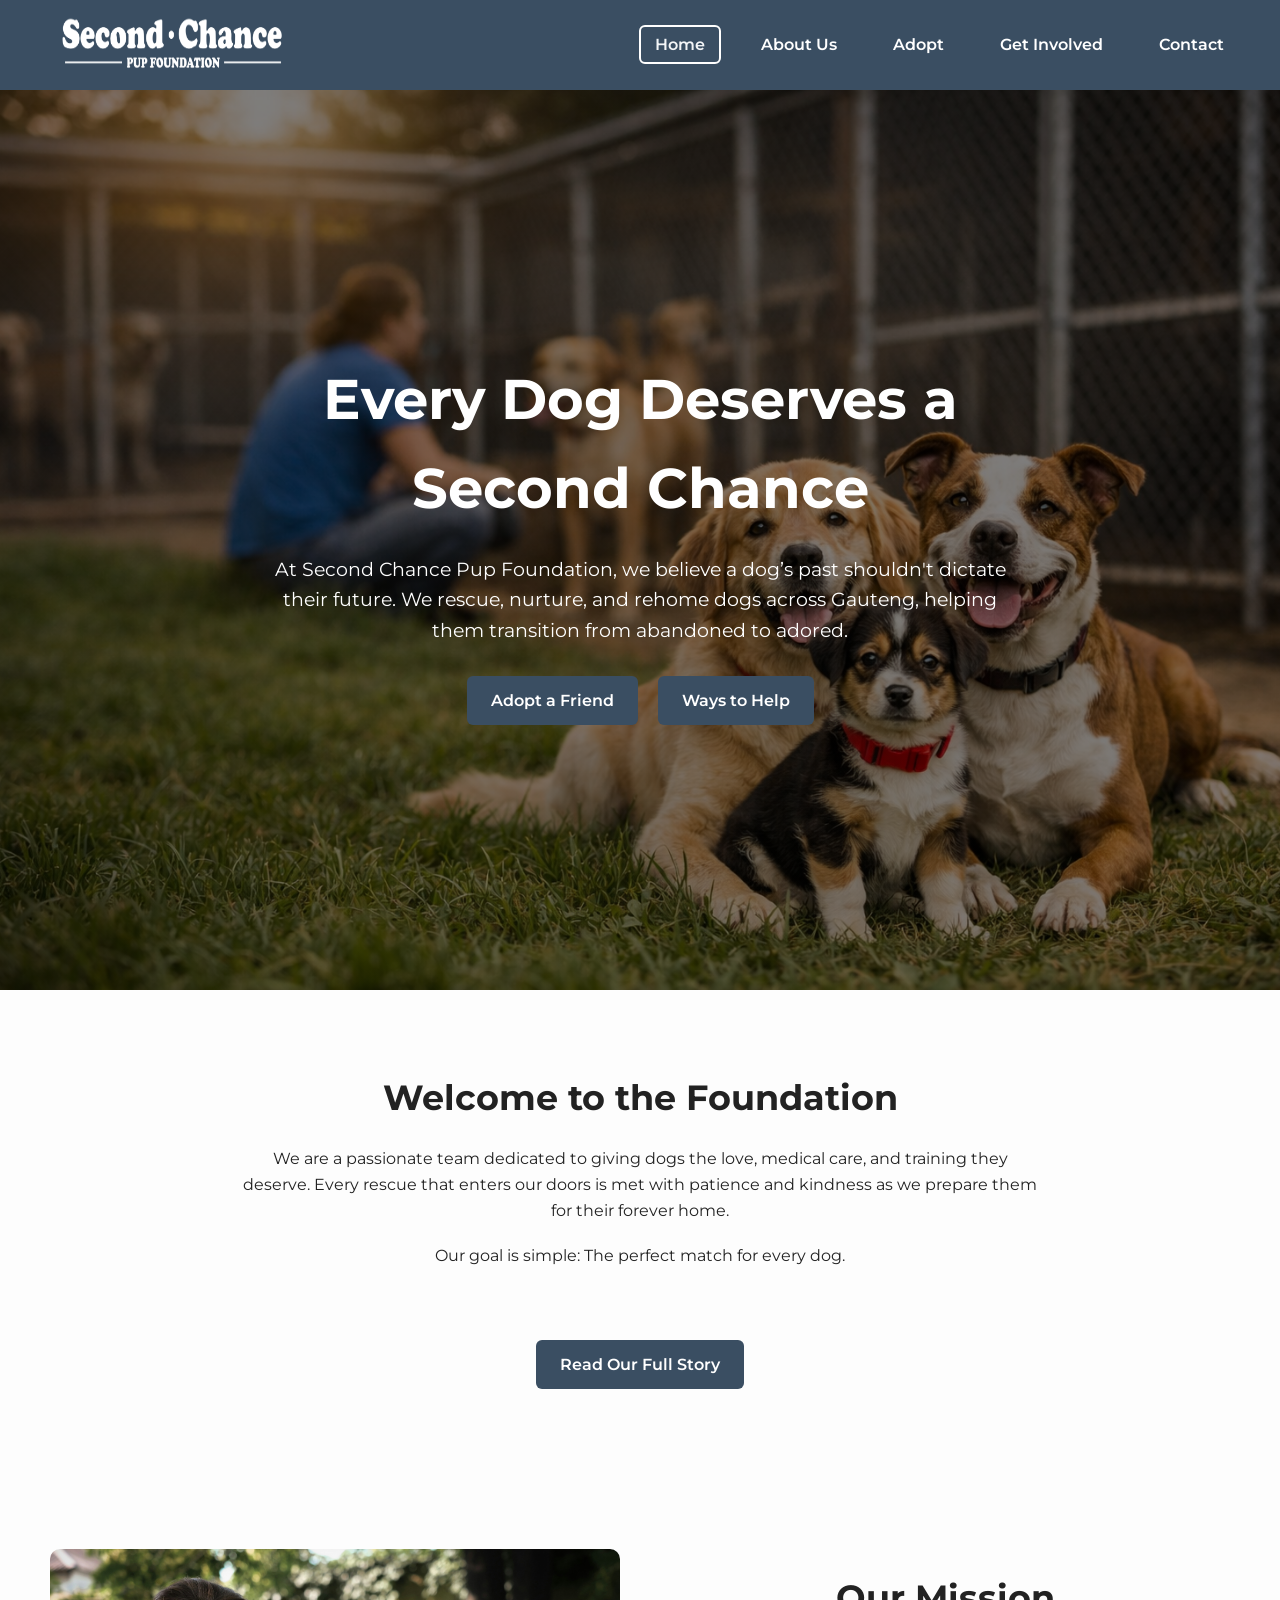
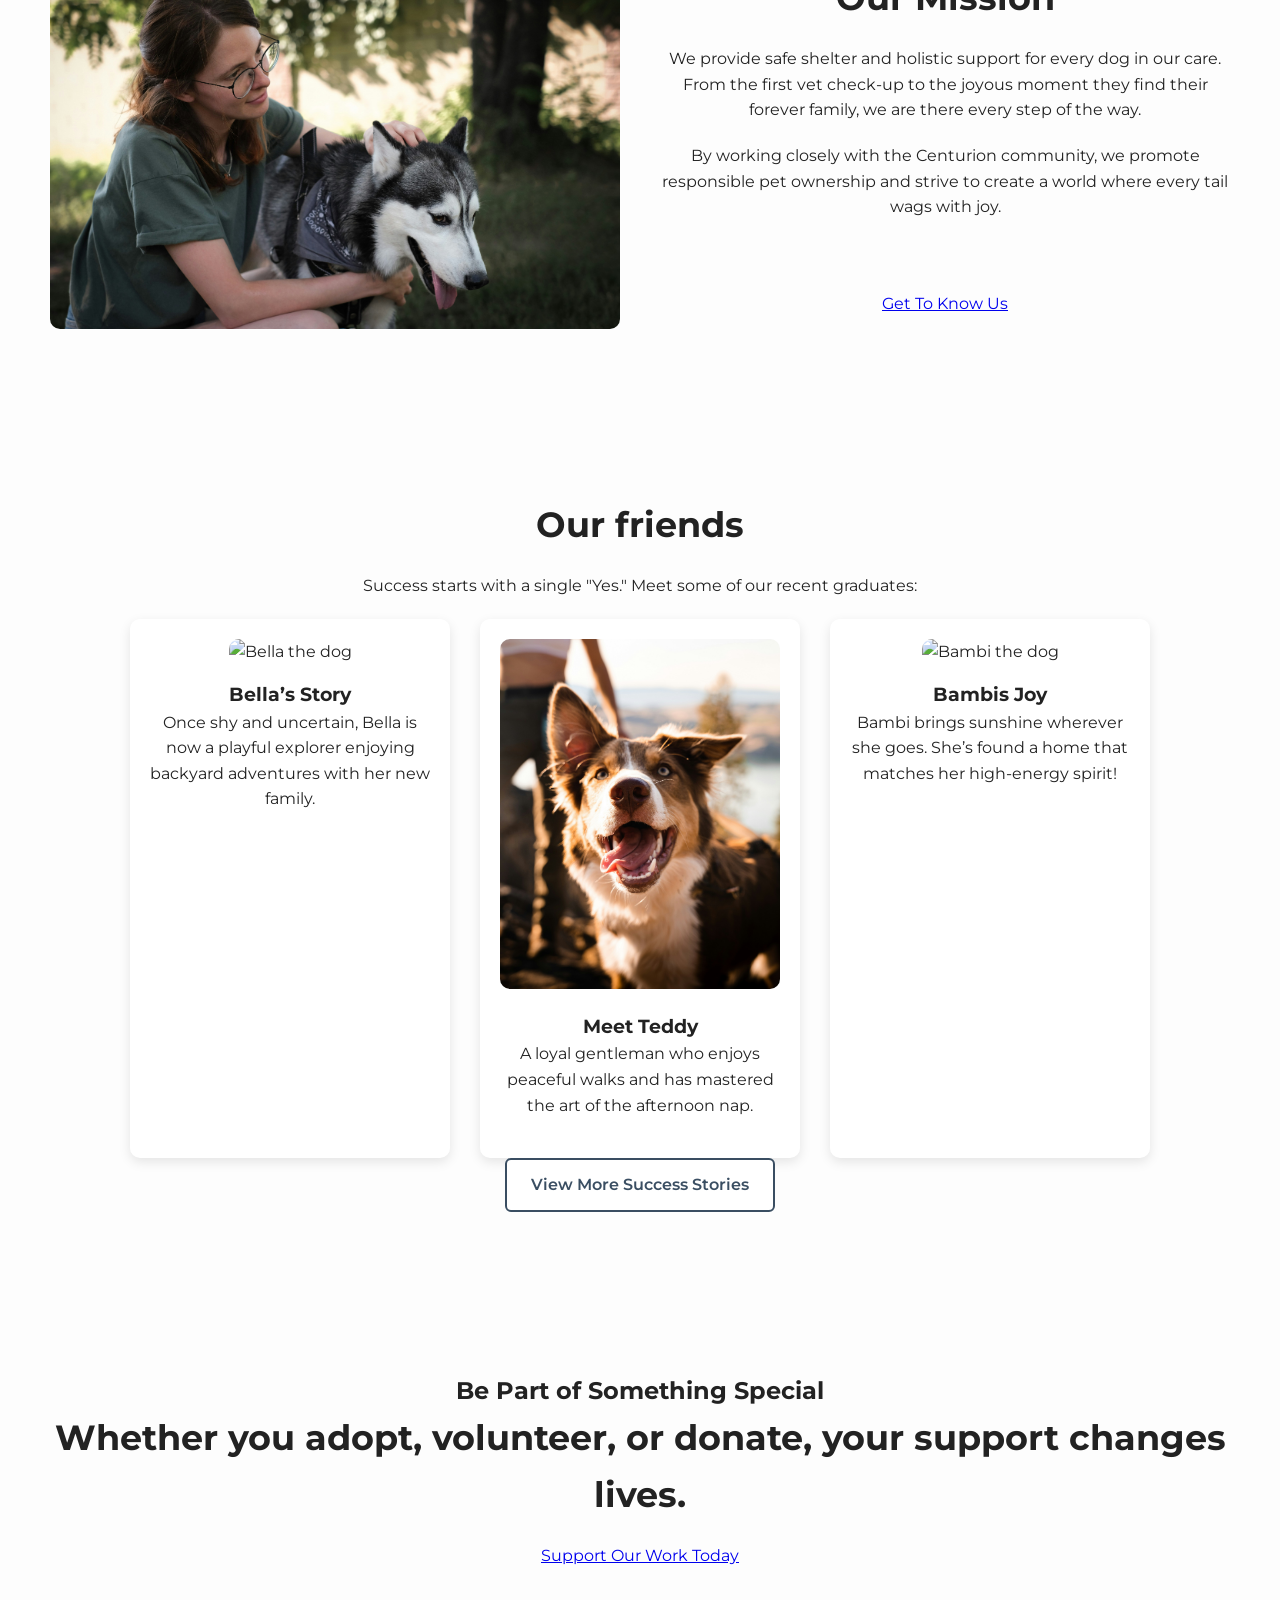
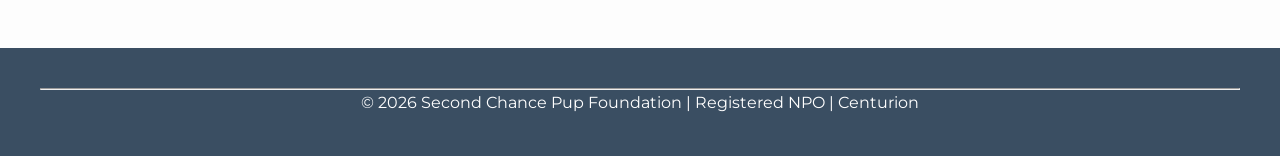
==== index.html @ 2137a449 "img out back from broken ones" ====
<!DOCTYPE html>
<html lang="en">
<head>
  <meta charset="UTF-8">
  <meta name="viewport" content="width=device-width, initial-scale=1.0">
  
  <!-- Font Awesome -->
  <link rel="stylesheet" href="https://cdnjs.cloudflare.com/ajax/libs/font-awesome/6.5.0/css/all.min.css">
  <!-- Google Fonts -->
  <link href="https://fonts.googleapis.com/css2?family=Montserrat:wght@400;600&display=swap" rel="stylesheet">
  <!--CSS STYLE-->
  <link rel="stylesheet" href="css/style.css">

  <title>Home | Second Chance Pup Foundation</title>
</head>

<body>

    <!--NAVIGATION BAR-->
    <nav>
      <div class="left">
      <a href="index.html">
        <img src="img/logo-icons/pup-logo-white-lettermark.png" alt="Second Chance Pup Foundation Logo" width="220">
       </a>
      </div>

      <div>

      <div class="right">
     <a href="index.html" class="active">Home</a></li>
        <a href="about.html" >About Us</a>
        <a href="adopt.html" >Adopt</a>
        <a href="getinvolved.html" >Get Involved</a>
        <a href="contact.html">Contact</a>
      </div>
    </nav>
  </header>

  <main>

    <!--HERO SECTION-->
     <section id="hero">
    <div class="hero-content">
      <h1>Every Dog Deserves a Second Chance</h1>
      <p>
        At Second Chance Pup Foundation, we believe a dog’s past shouldn't dictate their future. 
        We rescue, nurture, and rehome dogs across Gauteng, helping them transition from abandoned to adored.
      </p>
      <b></b>
      <div class="hero-buttons">
        <a href="adopt.html" class="btn">Adopt a Friend</a>
        <a href="getinvolved.html" class="btn">Ways to Help</a>
      </div>
    </div>
  </section>

    <section id="welcome">
    
      <b></b>
      <h2>Welcome to the Foundation</h2>
      <p>
        We are a passionate team dedicated to giving dogs the love, medical care, and training they deserve. 
        Every rescue that enters our doors is met with patience and kindness as we prepare them for their forever home.
      </p>
      <p>Our goal is simple: The perfect match for every dog.</p>
      <br><br>
      <a href="about.html" class="btn">Read Our Full Story</a>
    </section>

<section id="mission">
  <div class="mission-container">
    
    <!-- IMAGE SLIDES IN FROM LEFT -->
    <div class="mission-image slide-in-left">
      <img src="img/adopt-dogs/alin-luna-iie0hL1Rf88-unsplash.jpg" alt="Mission Dog">
    </div>

    <!-- TEXT SLIDES IN FROM RIGHT -->
    <div class="mission-text slide-in-right">
      <h2>Our Mission</h2>
      <p>
        We provide safe shelter and holistic support for every dog in our care. 
        From the first vet check-up to the joyous moment they find their forever family, 
        we are there every step of the way.
      </p>
      <p>
        By working closely with the Centurion community, we promote responsible pet ownership 
        and strive to create a world where every tail wags with joy.
      </p>
      <br><br>
      <a href="about.html" class="btn1">Get To Know Us</a>
    </div>

  </div>
</section>


    <section id="success-stories">
      <h2>Our friends</h2>
      <p>Success starts with a single "Yes." Meet some of our recent graduates:</p>

      <div class="gallery">
        <article class="dog-card">
          <img src="img/adopt-dogs/barnabas-davoti--irsSHWutMQ-unsplash.jpg" alt="Bella the dog" width = 400>
          <h3>Bella’s Story</h3>
          <p>Once shy and uncertain, Bella is now a playful explorer enjoying backyard adventures with her new family.</p>
        </article>

        <section class="dog-card">
          <img src="img/adopt-dogs/brayden-prato-MJ9gSUqshcc-unsplash.jpg" alt="Teddy the dog" width = 400>
          <h3>Meet Teddy</h3>
          <p>A loyal gentleman who enjoys peaceful walks and has mastered the art of the afternoon nap.</p>
        </section>

        <section class="dog-card">
          <img src="img/adopt-dogs/haberdoedas-AAwWi6ZB6-I-unsplash (1).jpg" alt="Bambi the dog" width="400">
          <h3>Bambis Joy</h3>
          <p>Bambi brings sunshine wherever she goes. She’s found a home that matches her high-energy spirit!</p>
        </section>
      </div>

      <a href="adopt.html"class="btn2">View More Success Stories</a>
    </section>
<b></b>
    <section id="getinvolved">
      <h1>Be Part of Something Special</h1>
      <h2>Whether you adopt, volunteer, or donate, your support changes lives.</H2>
      <a href="getinvolved.html" class="btn1">Support Our Work Today</a>
    </section>
  

  </main> 
  
  <footer>
    <hr>
    <p align="center">&copy; 2026 Second Chance Pup Foundation | Registered NPO | Centurion</p>
  </footer>

</body>
</html>
---- css/style.css ----
/* ROOT VARIABLES */
:root {
  --text-color: #222;
  --background-color: #fdfdfd;
  --link-color: #0077cc;
  --accent-color: #a59120;
}

/* RESET */
* {
  margin: 0;
  padding: 0;
  box-sizing: border-box;
}

html {
  scroll-behavior: smooth;
}

/* BODY */
body {
  font-family: 'Montserrat', sans-serif;
  background-color: var(--background-color);
  color: var(--text-color);
  line-height: 1.6;
  opacity: 0; 
  animation: fadeIn 1.5s ease-in forwards;
}

/* FADE-IN ANIMATION */
@keyframes fadeIn {
  from { opacity: 0; }
  to { opacity: 1; }
}

/* NAVBAR */
nav {
  display: flex;
  justify-content: space-between;
  align-items: center;
  padding: 0 40px;
  height: 90px;
  background-color: #3a4e62; 
}

nav img {
  height: 60px;
  border: none;       
  box-shadow: none;  
}

/* NAV LINKS */
nav a {
  color: #fff;            
  text-decoration: none;   
  margin-left: 20px;
  font-weight: 600;
  padding: 8px 14px;
  border-radius: 6px;
  border: 2px solid transparent;
  transition: background 0.3s ease, color 0.3s ease, border 0.3s ease;
}

nav a:hover {
  background: #ffffff03;
  color: #fff#3a4e62;  
  border:2px solid #fff;                     
}

nav a.active {
  background: #3a4e62;
  color: #f3f5f7;
  border: 2px solid #fff;
  
}

nav a.active:hover {
  background: #3a4e62;
  color: #f3f5f7;
  border: 2px solid #fff;
  
}

/* NAV LOGO */
nav .left a {
  background: none;
  padding: 0;
}

/* HERO SECTION */
#hero {
  position: relative;
  height: 100vh;
  background: 
    linear-gradient(rgba(0,0,0,0.5), rgba(0,0,0,0.5)), 
    url('../img/DESIGNS/Copilot_20260514_195920.png') no-repeat center center/cover;
  display: flex;
  align-items: center;
  justify-content: center;
  text-align: center;
  color: #fff;
}

.hero-content {
  max-width: 800px;
  padding: 20px;
}

#hero h1 {
  font-size: 3.5rem;
  margin-bottom: 20px;
}

#hero p {
  font-size: 1.2rem;
  margin-bottom: 30px;
}

/* HERO BUTTONS */
.hero-buttons {
  display: flex;
  gap: 20px;
  justify-content: center;
}

/* PRIMARY BUTTON */
.btn {
  display: inline-block;
  padding: 12px 24px;
  background-color: #3a4e62;       
  color: #fff;           
  border: none;
  border-radius: 6px;
  font-weight: 600;
  text-decoration: none;
  transition: background 0.3s ease, color 0.3s ease, transform 0.3s ease;
}

.btn:hover {
  background-color: #fff;           
  color: #3a4e62;                     
  border: 2px solid #3a4e62;     
}

/* SECONDARY BUTTON */
.btn2 {
  display: inline-block;
  background-color: #fff;
  color: #3a4e62;
  padding: 12px 24px;
  text-decoration: none;
  border: 2px solid #3a4e62;
  border-radius: 6px;
  font-weight: 600;
  transition: all 0.3s ease;
}

.btn2:hover {
  background-color: #3a4e62;
  color: #fff;
}

/* SECTIONS */
section {
  padding: 80px 50px;
  text-align: center;
}

section h2 {
  font-size: 2.2rem;
  margin-bottom: 20px;
}

section p {
  max-width: 800px;
  margin: 0 auto 20px;
}

/* SUCCESS STORIES */
.gallery {
  display: flex;
  flex-wrap: wrap;
  justify-content: center;
  gap: 30px;
}

.dog-card {
  background: #fff;
  border-radius: 10px;
  box-shadow: 0 4px 12px rgba(0,0,0,0.1);
  padding: 20px;
  max-width: 320px;
  transition: transform 0.3s ease;
}

.dog-card:hover {
  transform: translateY(-8px);
}

.dog-card img {
  width: 100%;
  border-radius: 10px;
  margin-bottom: 15px;
}

/* CTA SECTION */
#cta {
  background: #eef0f1;
  color: #030000;
  padding: 80px 50px;
}

#cta a {
  display: inline-block;
  margin-top: 20px;
  padding: 12px 24px;
  background: var(--accent-color);
  color: #222;
  border-radius: 6px;
  font-weight: 600;
}

#cta a:hover {
  background: #e6c200;
}

/* FOOTER */
footer {
  background: #3a4e62;
  color: #fff;
  padding: 40px;
  text-align: center;
}

/* RESPONSIVE */
@media (max-width: 992px) {
  .hero-section {
    flex-direction: column;
    text-align: center;
    padding: 80px 30px;
  }

  .hero-section h1 {
    font-size: 2.5rem;
  }

  nav {
    flex-direction: column;
    height: auto;
    padding: 20px;
  }

  nav a {
    margin: 10px 0;
  }

  .gallery {
    flex-direction: column;
    align-items: center;
  }
}


/*MISSION CONTAINER*/
.mission-container {
  display: flex;
  align-items: center;
  justify-content: space-between;
  gap: 40px;
}

.mission-image, .mission-text {
  flex: 1;
  text-align: center;
}

.mission-image img {
  width: 100%;
  max-width: 600px;  
  height: auto;
  border-radius: 10px;
}

/*REUSABLE LEFT SLIDER */

@keyframes slideInLeft {
  from { transform: translateX(-100%); opacity: 0; }
  to   { transform: translateX(0); opacity: 1; }
}


@keyframes slideInRight {
  from { transform: translateX(100%); opacity: 0; }
  to   { transform: translateX(0); opacity: 1; }
}

.slide-in-left.animate {
  animation: slideInLeft 1s ease-out forwards;
}

.slide-in-right.animate {
  animation: slideInRight 1s ease-out forwards;
}

/* Mobile layout */
@media (max-width: 768px) {
  .mission-container {
    flex-direction: column;
  }
  .mission-image img {
    max-width: 100%;
  }
}
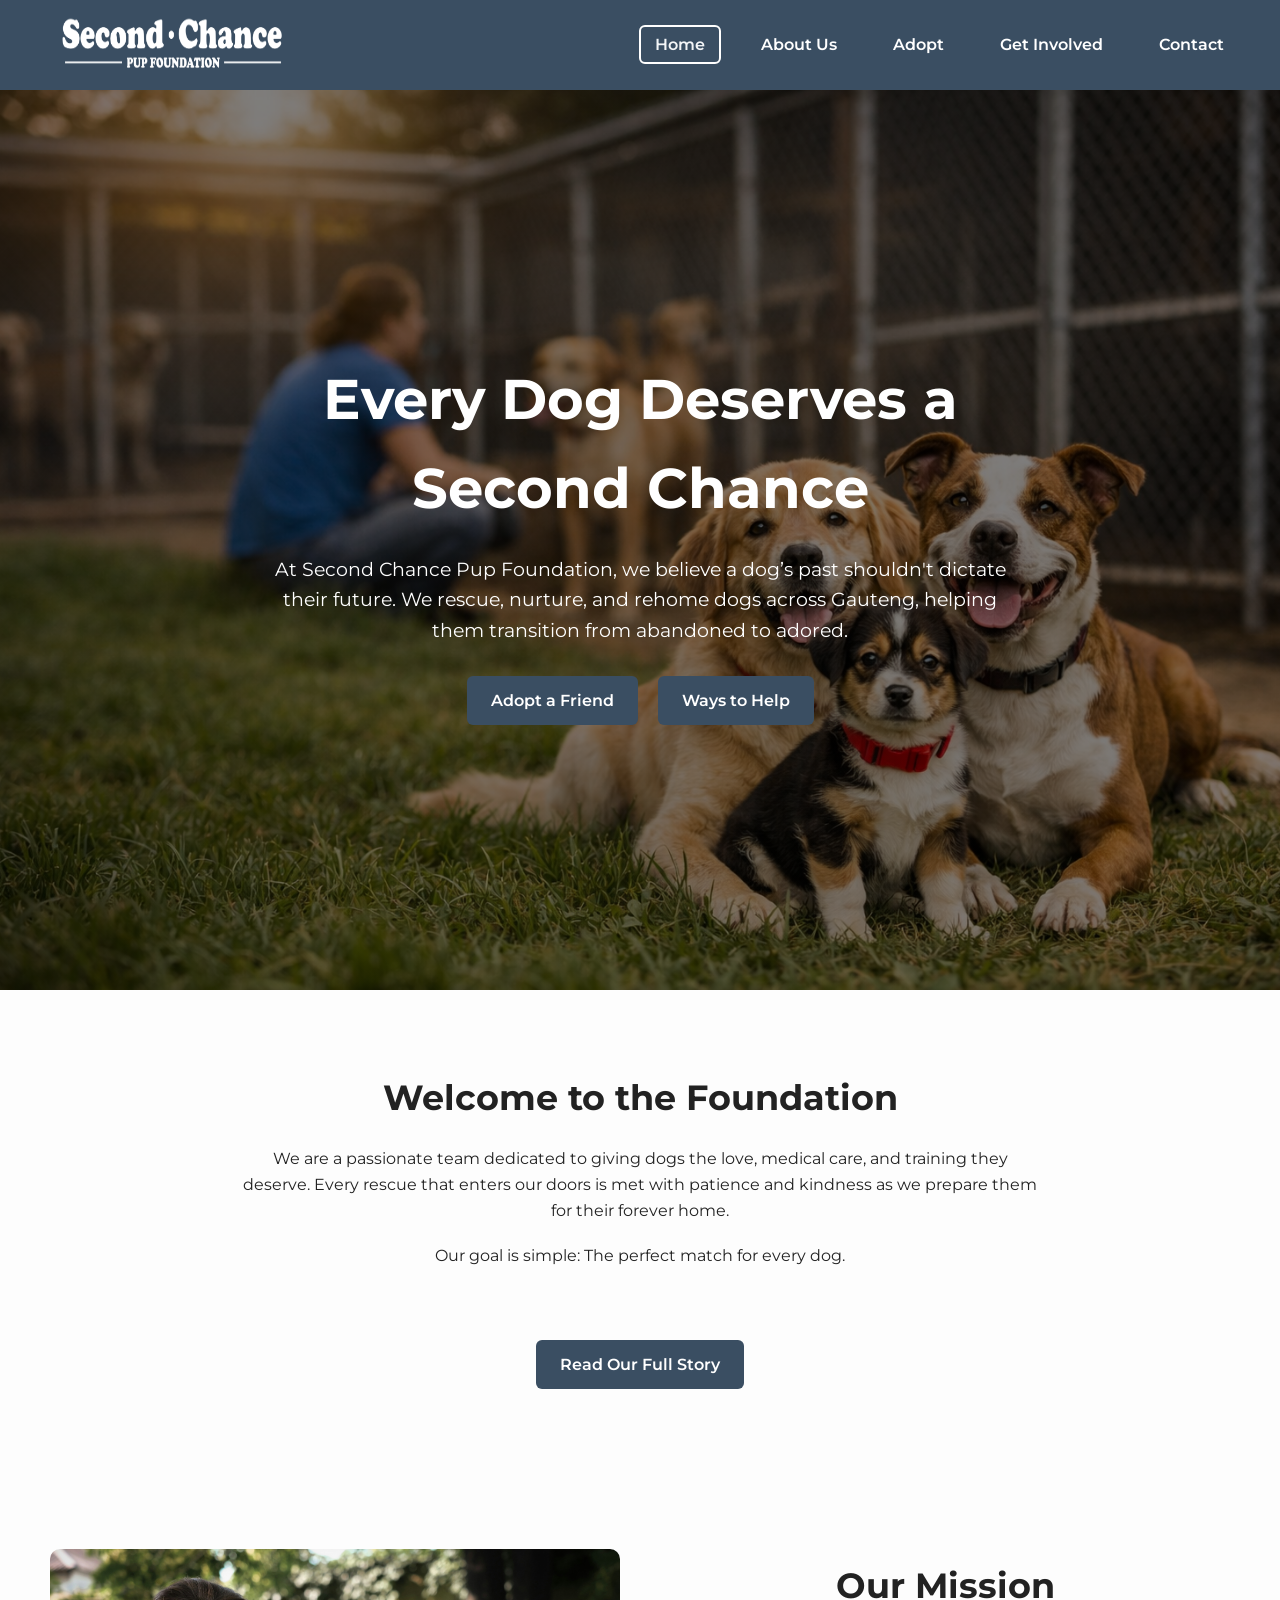
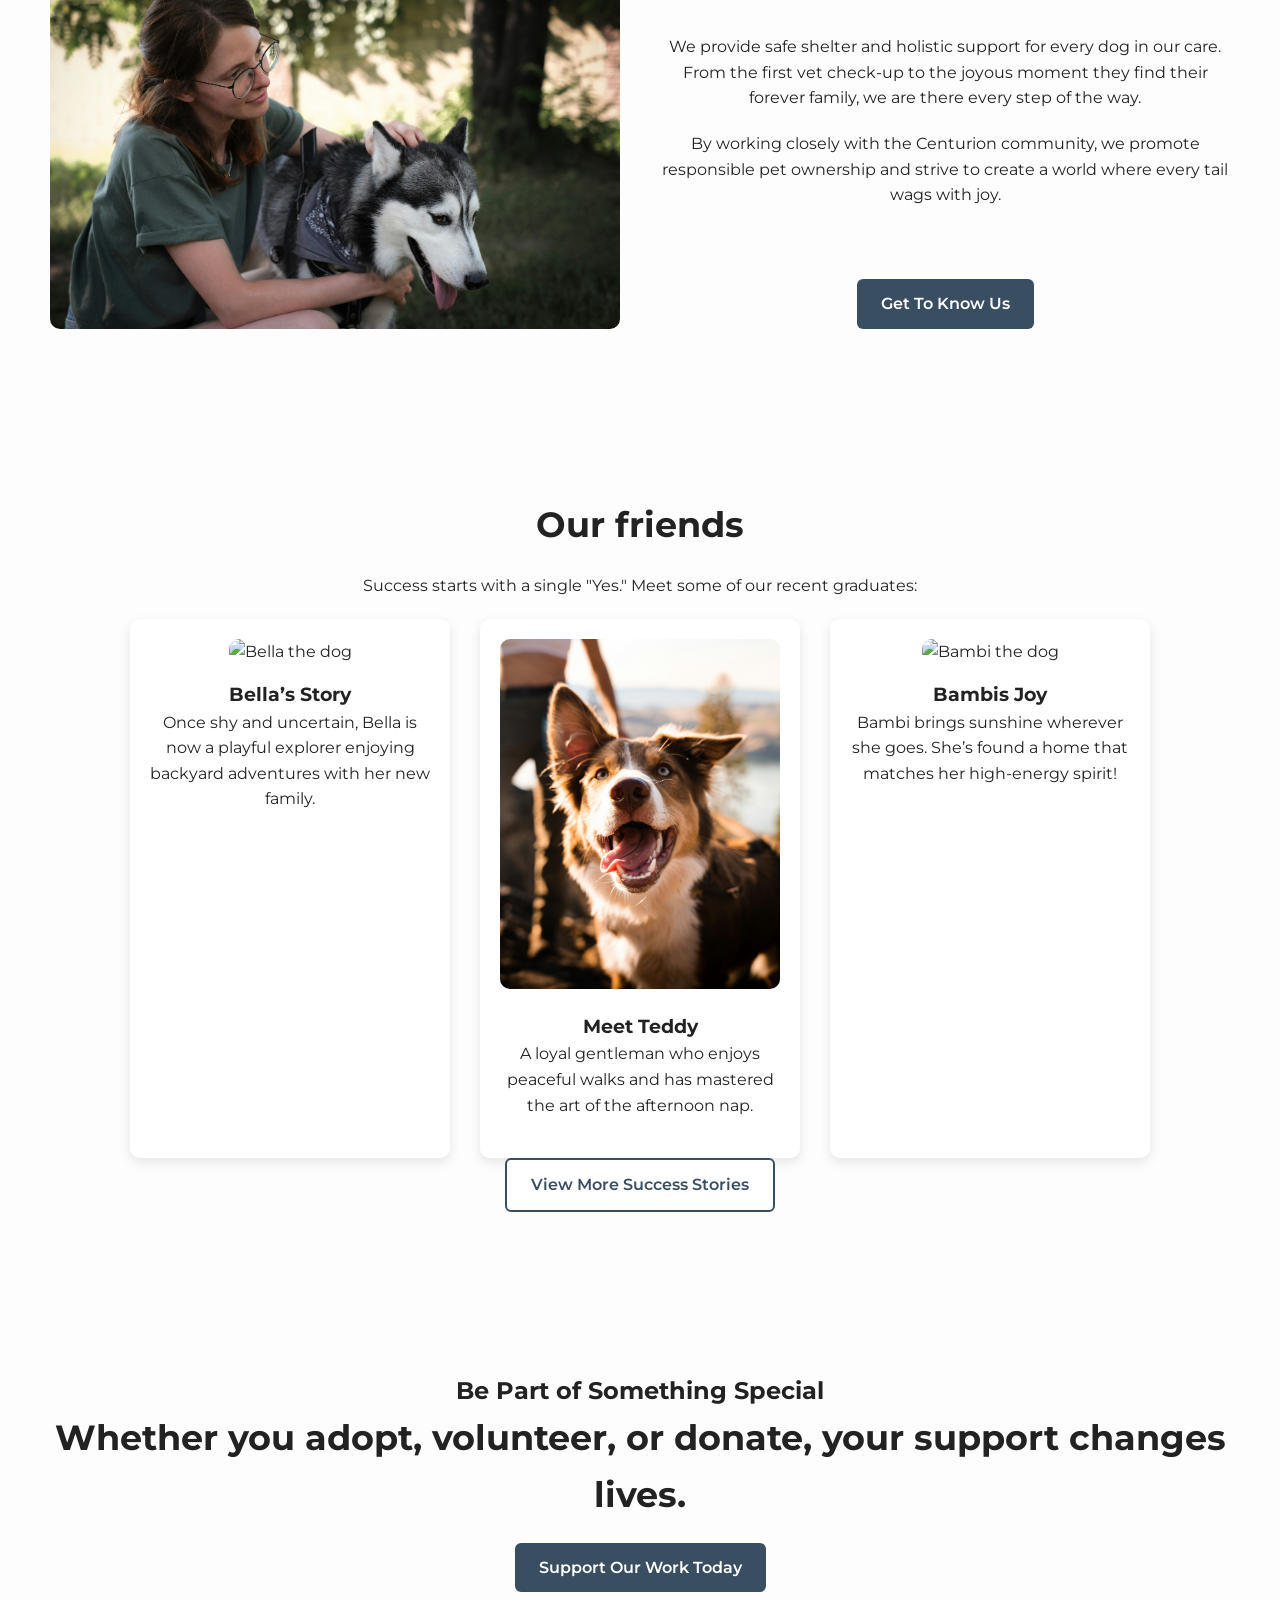
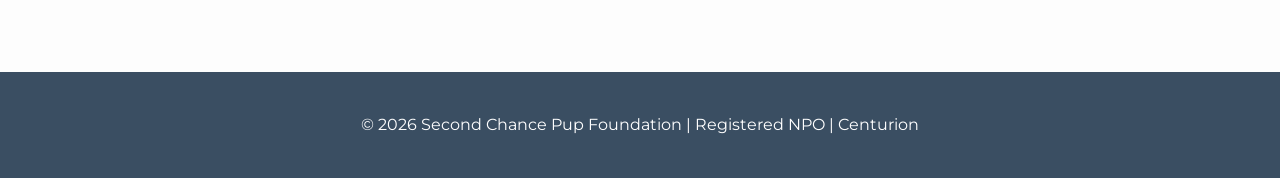
==== commit 8aabb3a7: "html footer removing line" ====
--- a/index.html
+++ b/index.html
@@ -88,7 +88,7 @@
         and strive to create a world where every tail wags with joy.
       </p>
       <br><br>
-      <a href="about.html" class="btn1">Get To Know Us</a>
+      <a href="about.html" class="btn">Get To Know Us</a>
     </div>
 
   </div>
@@ -122,17 +122,18 @@
       <a href="adopt.html"class="btn2">View More Success Stories</a>
     </section>
 <b></b>
-    <section id="getinvolved">
+
+    <section id="Be Part of Something Special">
       <h1>Be Part of Something Special</h1>
       <h2>Whether you adopt, volunteer, or donate, your support changes lives.</H2>
-      <a href="getinvolved.html" class="btn1">Support Our Work Today</a>
+      <a href="getinvolved.html" class="btn">Support Our Work Today</a>
     </section>
   
 
   </main> 
   
   <footer>
-    <hr>
+    
     <p align="center">&copy; 2026 Second Chance Pup Foundation | Registered NPO | Centurion</p>
   </footer>
 
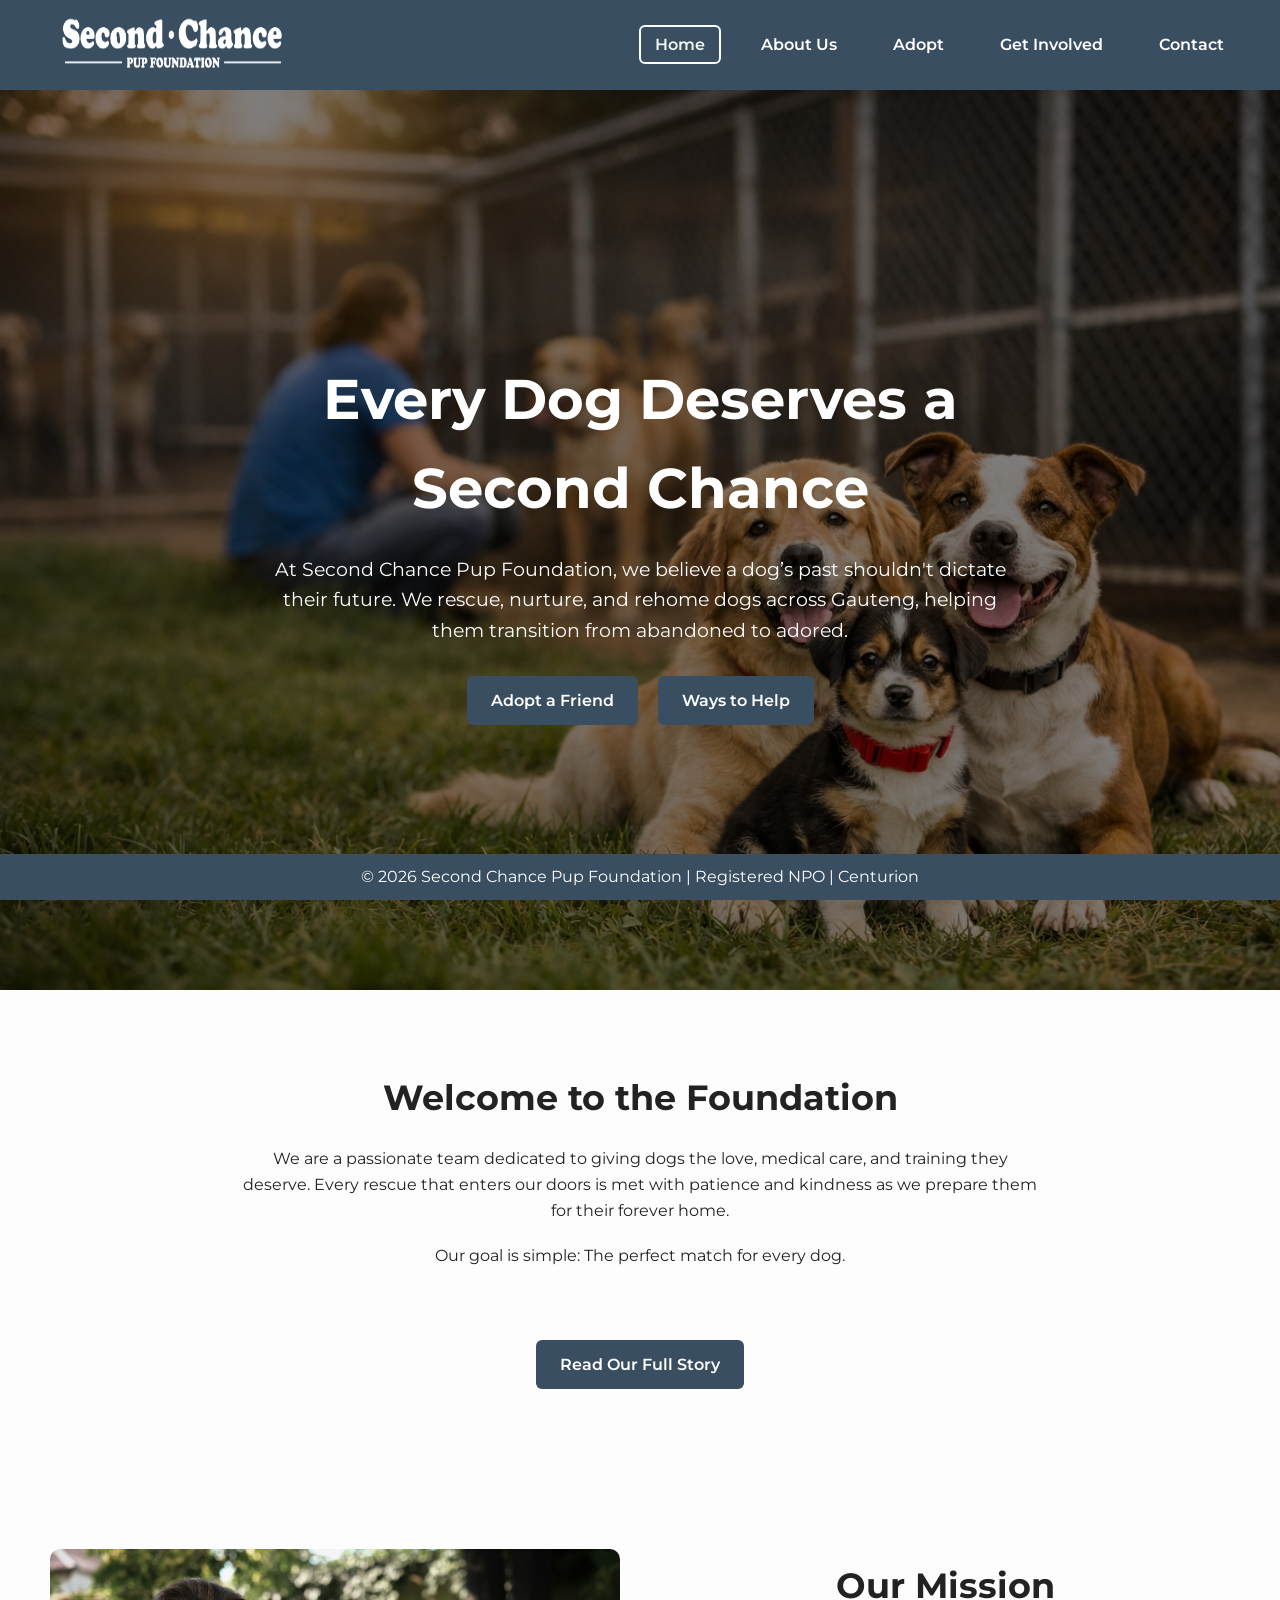
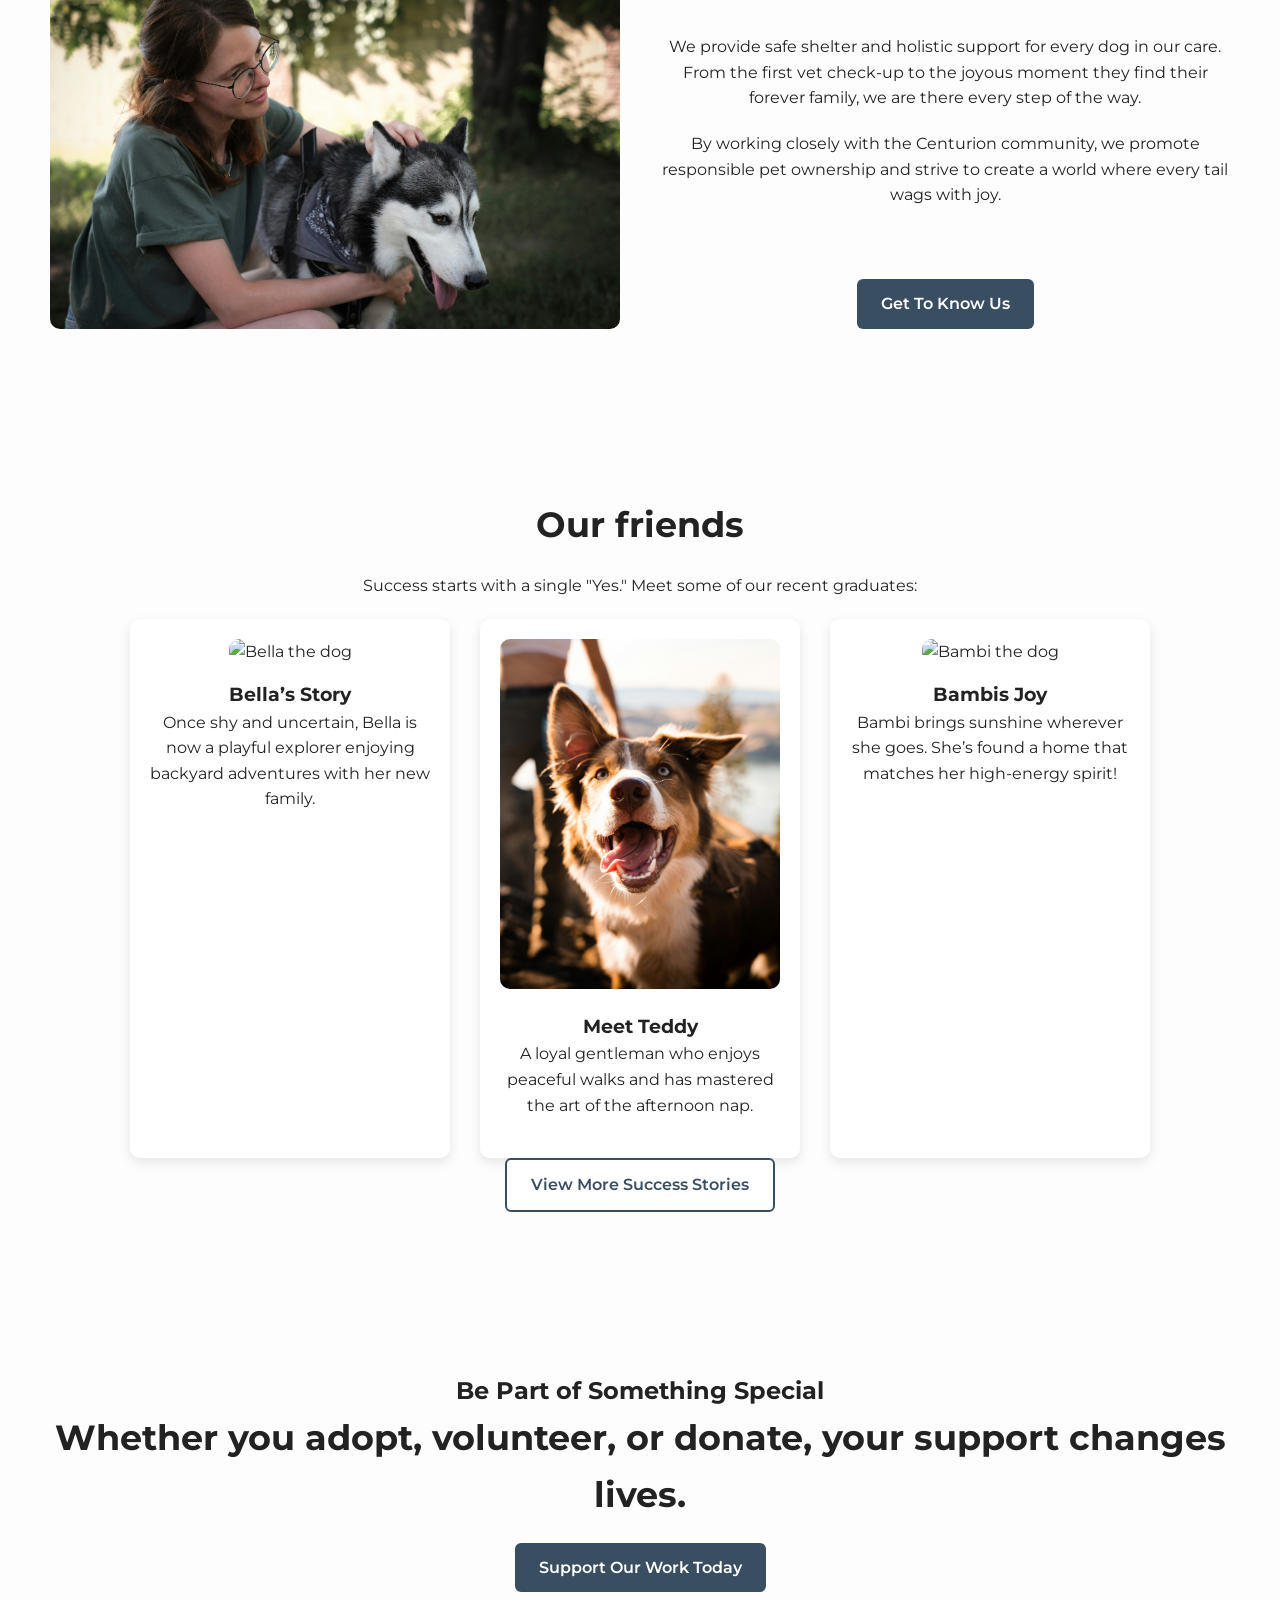
==== commit c1cc54e1: "modify form" ====
--- a/index.html
+++ b/index.html
@@ -61,8 +61,8 @@
       <p>
         We are a passionate team dedicated to giving dogs the love, medical care, and training they deserve. 
         Every rescue that enters our doors is met with patience and kindness as we prepare them for their forever home.
-      </p>
-      <p>Our goal is simple: The perfect match for every dog.</p>
+      </P>
+      <p>Our goal is simple: The perfect match for every dog.</P>
       <br><br>
       <a href="about.html" class="btn">Read Our Full Story</a>
     </section>
@@ -100,11 +100,11 @@
       <p>Success starts with a single "Yes." Meet some of our recent graduates:</p>
 
       <div class="gallery">
-        <article class="dog-card">
-          <img src="img/adopt-dogs/barnabas-davoti--irsSHWutMQ-unsplash.jpg" alt="Bella the dog" width = 400>
+        <section class="dog-card">
+          <img src="img/adopt-dogs/barnabas-davoti--irsSHWutMQ-unsplash.jpg"  class="lightbox" alt="Bella the dog" width = 400>
           <h3>Bella’s Story</h3>
           <p>Once shy and uncertain, Bella is now a playful explorer enjoying backyard adventures with her new family.</p>
-        </article>
+        </section>
 
         <section class="dog-card">
           <img src="img/adopt-dogs/brayden-prato-MJ9gSUqshcc-unsplash.jpg" alt="Teddy the dog" width = 400>
@@ -128,14 +128,16 @@
       <h2>Whether you adopt, volunteer, or donate, your support changes lives.</H2>
       <a href="getinvolved.html" class="btn">Support Our Work Today</a>
     </section>
+  <b></b>
+
+
   
-
   </main> 
   
   <footer>
     
     <p align="center">&copy; 2026 Second Chance Pup Foundation | Registered NPO | Centurion</p>
   </footer>
-
+  <script src="js/script.js"></script>
 </body>
 </html>
--- a/css/style.css
+++ b/css/style.css
@@ -312,5 +312,130 @@
   }
 }
 
-
-
+/* Lightbox overlay */
+.lightbox-overlay {
+  position: fixed;
+  top: 0;
+  left: 0;
+  width: 100%;
+  height: 100%;
+  background: rgba(0,0,0,0.85);
+  display: flex;
+  align-items: center;
+  justify-content: center;
+  z-index: 9999;
+}
+
+/* Enlarged image */
+.lightbox-overlay img {
+  max-width: 90%;
+  max-height: 90%;
+  border-radius: 10px;
+  box-shadow: 0 0 20px rgba(255,255,255,0.3);
+  cursor: pointer;
+}
+
+/*ENQUIRY FORM*/
+
+#enquiry-form {
+  background-color: #3a4e62; 
+  color: white;              
+  padding: 20px;
+  border-radius: 10px;
+}
+
+/* Style labels and headings inside the form */
+#enquiry-form label,
+#enquiry-form legend,
+#enquiry-form h1,
+#enquiry-form p {
+  color: white;
+}
+
+/* Style input fields, select dropdown, and textarea */
+#enquiry-form input,
+#enquiry-form select,
+#enquiry-form textarea {
+  background-color: white;
+  color: black;
+  border: 1px solid #ccc;
+  padding: 8px;
+  border-radius: 5px;
+  width: 100%;
+  max-width: 500px;
+  box-sizing: border-box;
+}
+
+/* Style buttons */
+#enquiry-form button {
+  background-color: white;
+  color: #3a4e62;
+  border: 2px solid #3a4e62;
+  padding: 10px 20px;
+  margin: 5px;
+  border-radius: 5px;
+  cursor: pointer;
+  font-weight: bold;
+}
+
+#enquiry-form button:hover {
+  background-color: #3a4e62;
+  color: white;
+}
+
+
+/* CONTACT FORM*/
+#contact-form {
+  background-color: #3a4e62;
+  color: white;
+  padding: 40px 20px;
+  border-radius: 0;
+  max-width: 100%;
+  margin: 0;
+}
+
+#contact-form label,
+#contact-form legend,
+#contact-form h3,{
+color : white;
+}
+
+#contact-form input,
+#contact-form textarea {
+  background-color: white;
+  color: black;
+  border: 1px solid #ccc;
+  padding: 8px;
+  border-radius: 5px;
+  width: 100%;
+  max-width: 500px;
+  box-sizing: border-box;
+}
+
+#contact-form button {
+  background-color: white;
+  color: #3a4e62;
+  border: 2px solid #3a4e62;
+  padding: 10px 20px;
+  margin: 5px;
+  border-radius: 5px;
+  cursor: pointer;
+  font-weight: bold;
+}
+
+#contact-form button:hover {
+  background-color: #3a4e62;
+  color: white;
+}
+
+/*FOOTER*/
+footer {
+  position: fixed;
+  bottom: 0;
+  left: 0;
+  width: 100%;
+  background-color: #3a4e62;
+  color: white;
+  text-align: center;
+  padding: 10px;
+}
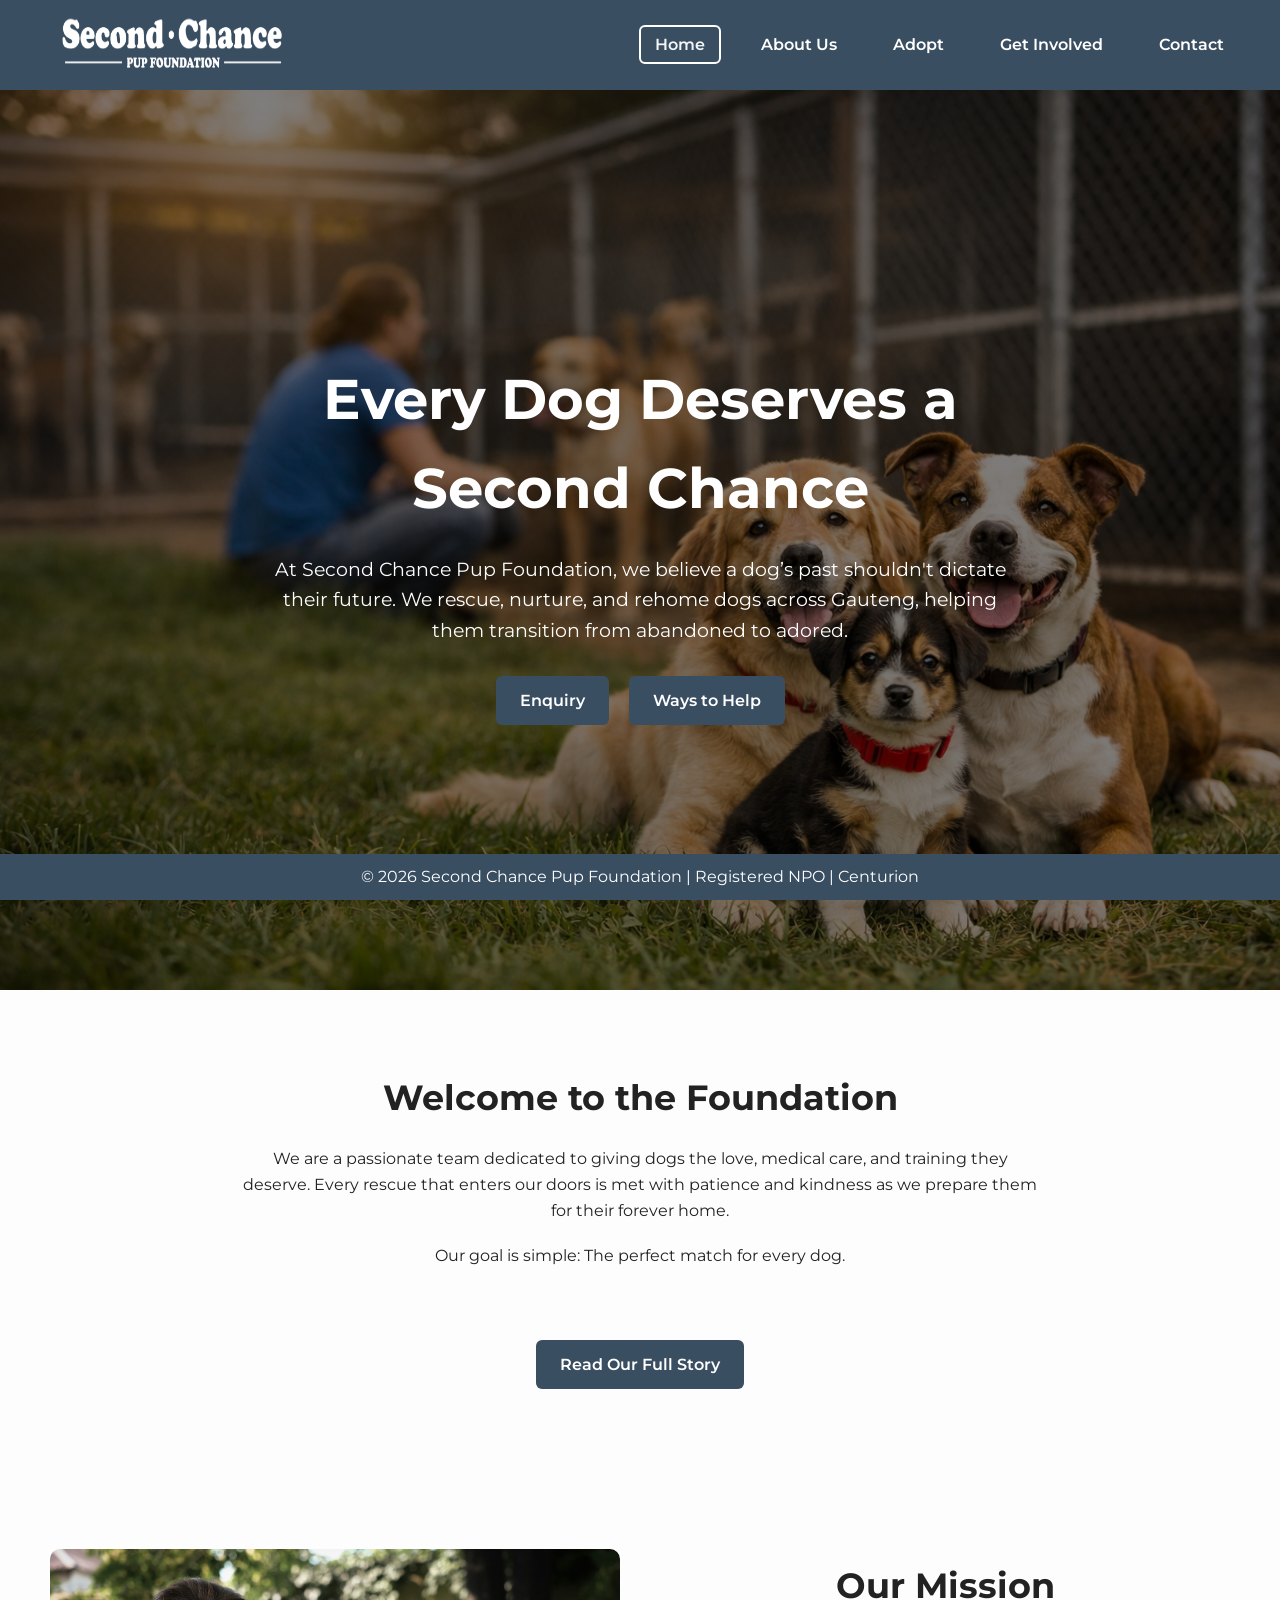
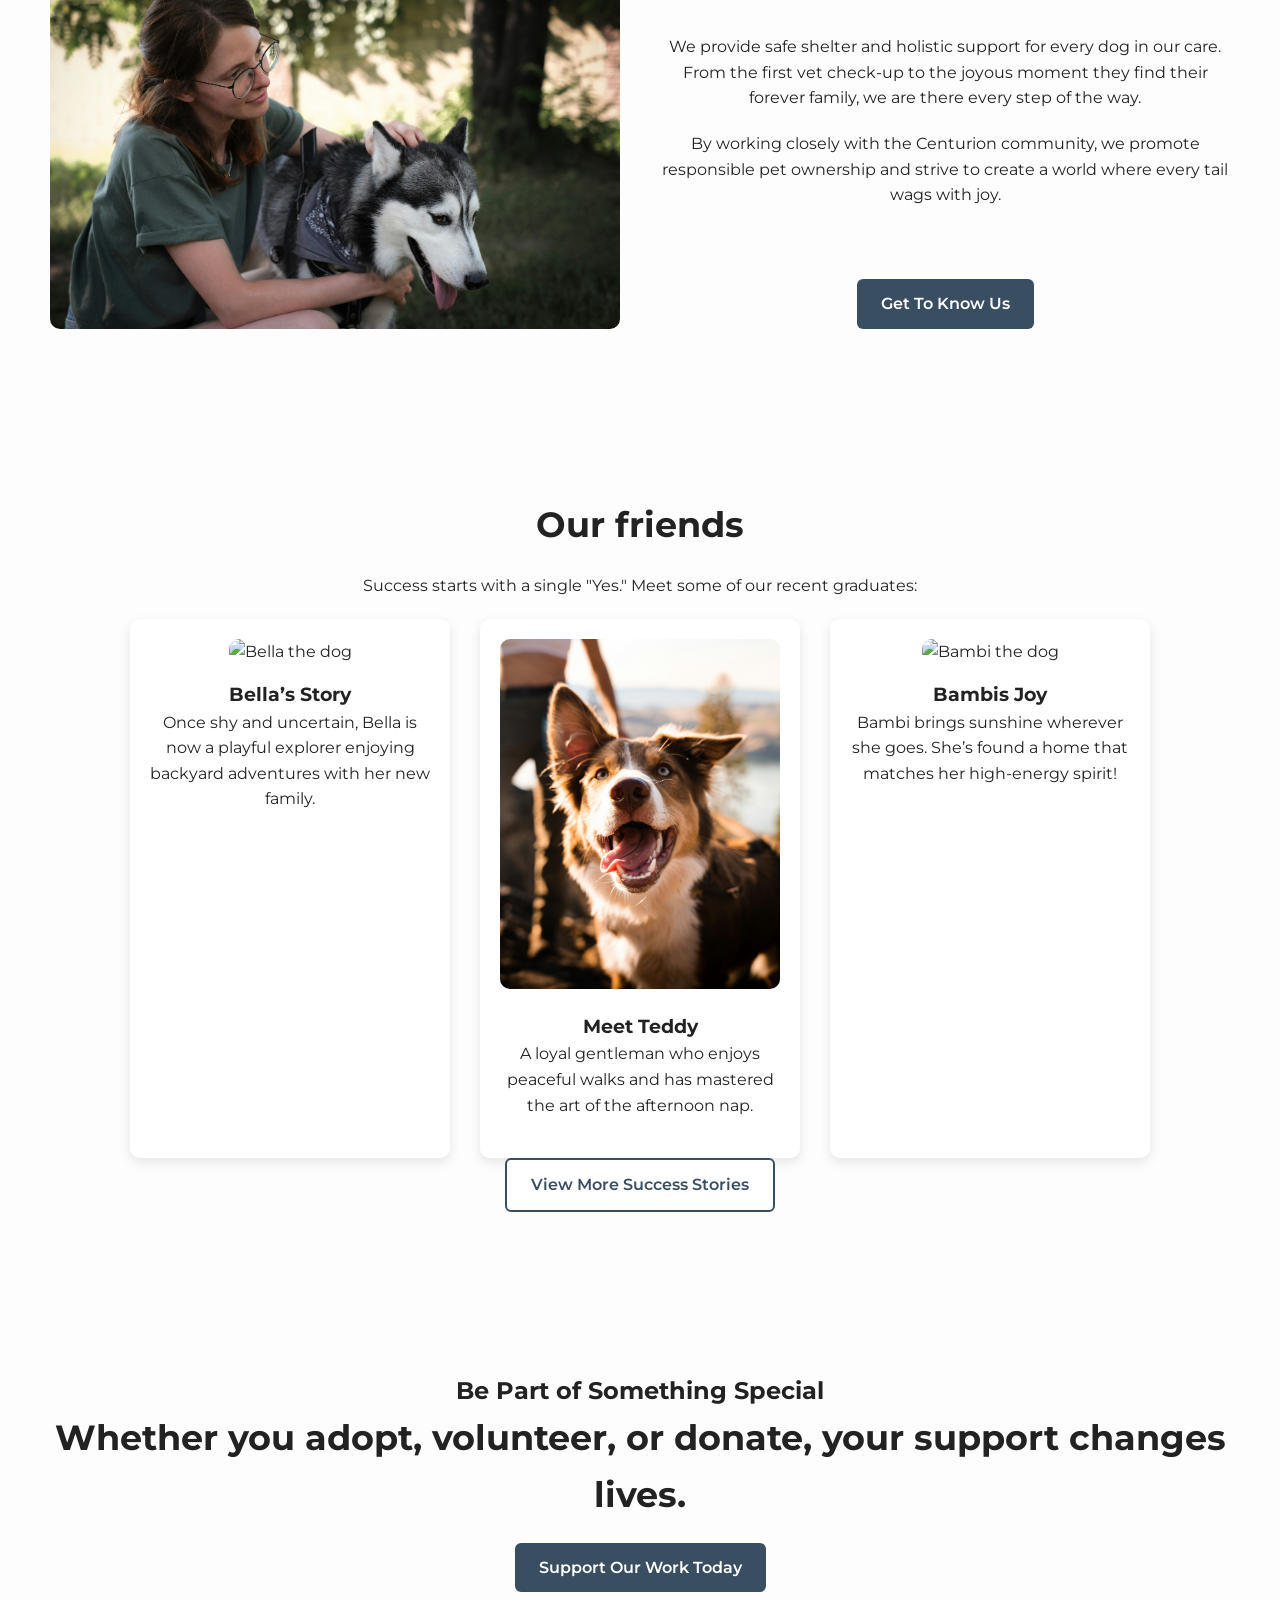
==== commit 870bb2b7: "home page" ====
--- a/index.html
+++ b/index.html
@@ -48,7 +48,7 @@
       </p>
       <b></b>
       <div class="hero-buttons">
-        <a href="adopt.html" class="btn">Adopt a Friend</a>
+        <a href="enquiry.html" class="btn">Enquiry</a>
         <a href="getinvolved.html" class="btn">Ways to Help</a>
       </div>
     </div>
@@ -131,7 +131,7 @@
   <b></b>
 
 
-  
+
   </main> 
   
   <footer>
